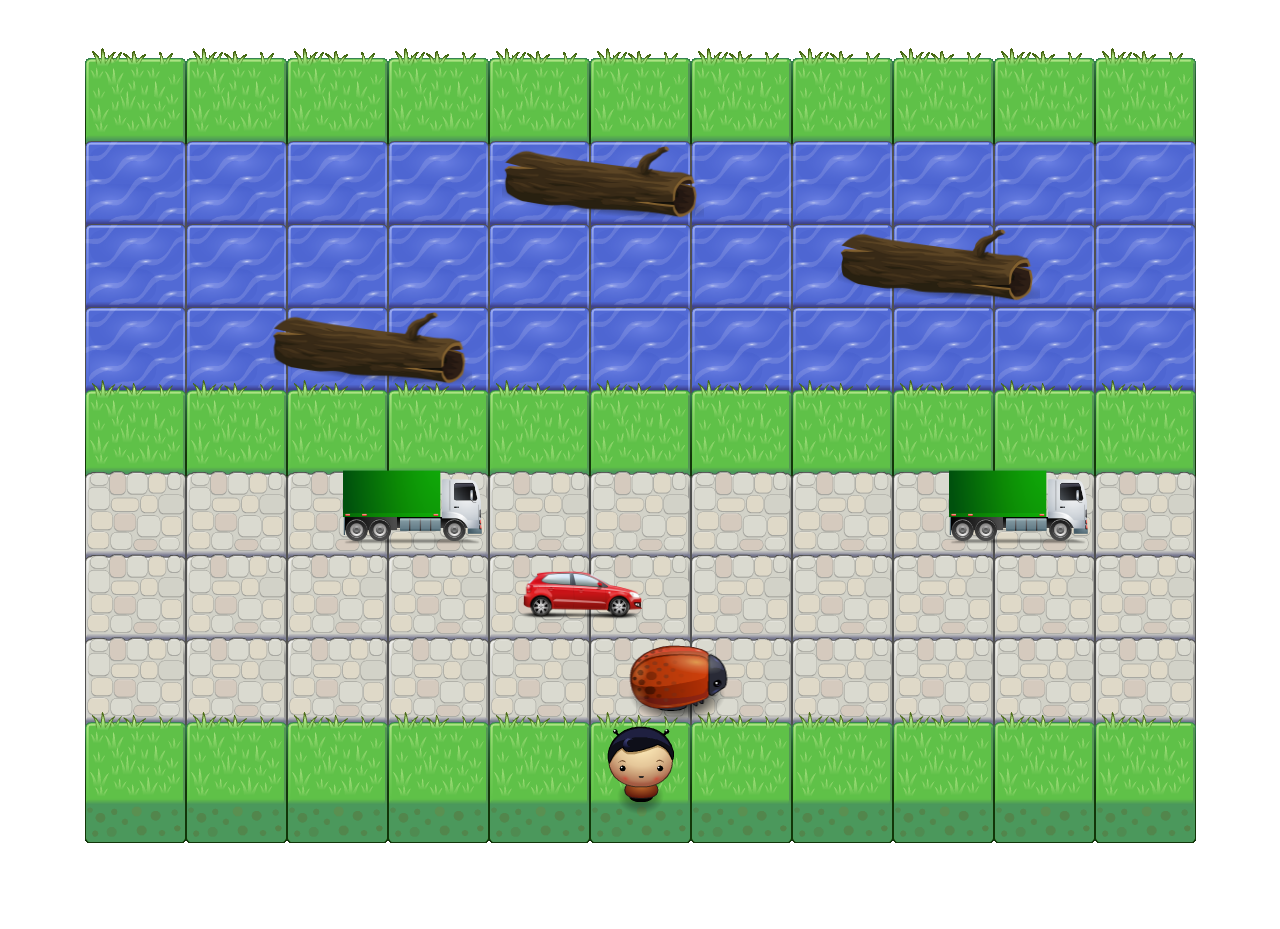
==== index.html @ 24498120 "Added sounds" ====
<!DOCTYPE html>
<html>

<head>
    <meta charset="UTF-8">
    <title>Effective JavaScript: Frogger</title>
    <link rel="stylesheet" href="css/style.css">
</head>

<body>
    <!-- The MODAL - by default styled not visible-->
    <div id="myModal" class="modal">
        <!-- Modal content -->
        <div class="modal_content" id="modal_container">
            <img class="close" id="close_btn" src="Images/close_button_grey.png" alt="close" onclick="modal(close_modal)" onmouseover="pointer(hover,this);" onmouseout="pointer(unhover,this);">
            <h2 id="modal_title">Projects</h2>
            <p id="modal_text"> </p>
            <div class="link_container" id="page_link_container">
                <a href=" " class="nav_link" id="page_link">See page here</a>
            </div>
            <div class="link_container" id="code_link_container">
                <a href=" " class="nav_link" id="code_link">See code here</a>
            </div>
            <!-- model close image button -->
            <img id="project_example_image" src="Images/image_not_available.png " alt="Screen shot of the Inventory App's products list.">
        </div>
    </div>
    <script src="js/resources.js"></script>
    <script src="js/howler.min.js"></script>
    <script src="js/app.js"></script>
    <script src="js/engine.js"></script>
    <script src="js/modal.js"></script>
</body>

</html>
---- css/style.css ----
body {
    text-align: center;
}

/* The Modal (background) */

.modal {
    /* Hidden by default */
    display: none;
    /* Stay in place */
    position: fixed;
    /* Sit on top */
    z-index: 1;
    /* Location of the box */
    padding-top: 100px;
    left: 0;
    top: 0;
    /* Full width */
    width: 100%;
    /* Full height */
    height: 100%;
    /* Enable scroll if needed */
    overflow: auto;
    /* Fallback color */
    background-color: rgb(0, 0, 0);
    background-color: rgba(0, 0, 0, 0.6);
}

/* Modal Content */

.modal_content {
    background-color: #0f0b03;
    color: #fff;
    margin: auto auto 120px auto;
    padding: 1% 3% 3% 3%;
    border: 5px solid #888;
    width: 60%;
    height: auto;
}

#modal_title {
    font-size: 3vw;
}

#modal_text {
    font-size: 2vw;
}

#project_example_image {
    margin-top: 2vw;
}
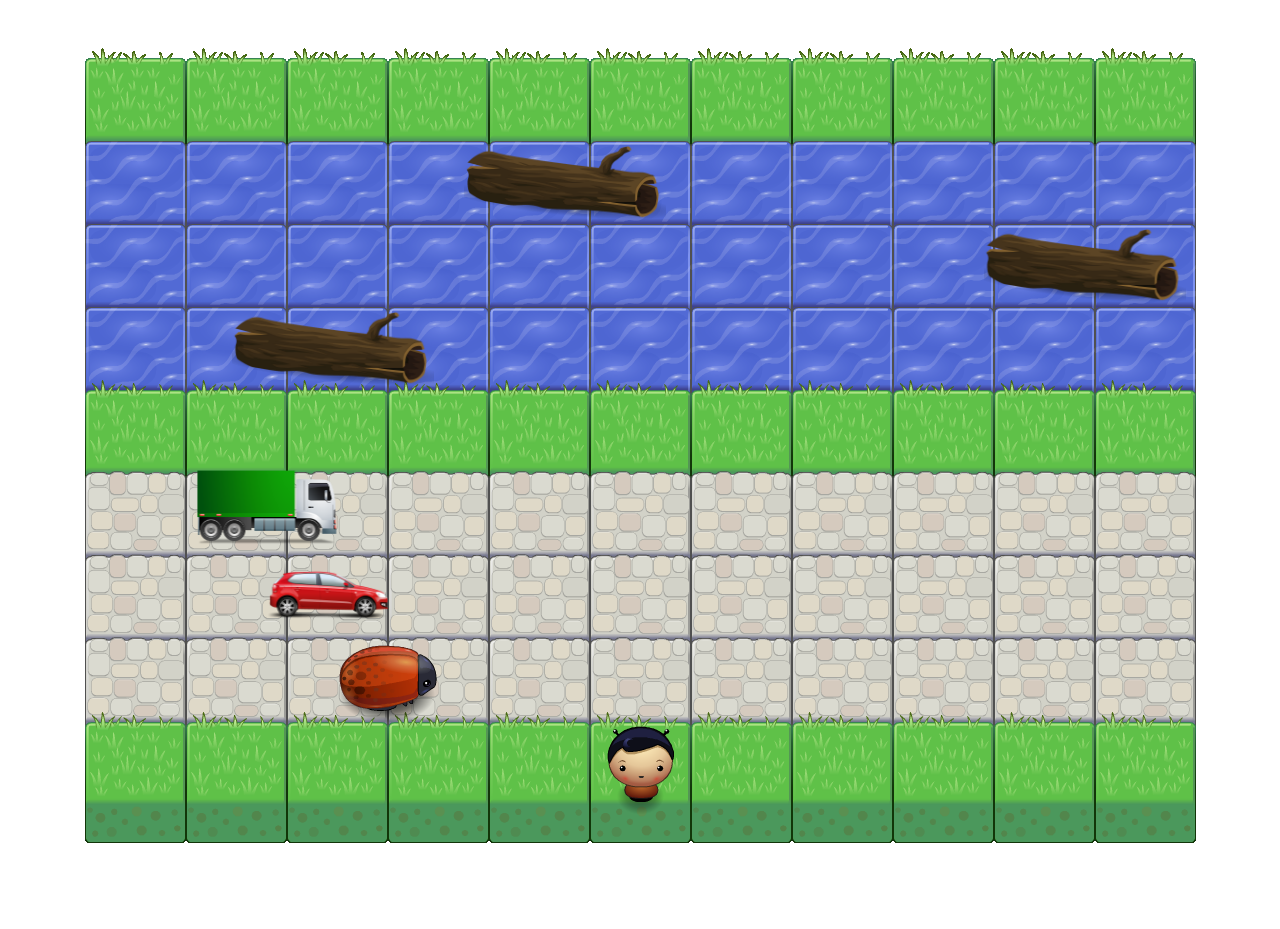
==== commit 78961fc2: "Cleaned modal" ====
--- a/index.html
+++ b/index.html
@@ -15,12 +15,6 @@
             <img class="close" id="close_btn" src="Images/close_button_grey.png" alt="close" onclick="modal(close_modal)" onmouseover="pointer(hover,this);" onmouseout="pointer(unhover,this);">
             <h2 id="modal_title">Projects</h2>
             <p id="modal_text"> </p>
-            <div class="link_container" id="page_link_container">
-                <a href=" " class="nav_link" id="page_link">See page here</a>
-            </div>
-            <div class="link_container" id="code_link_container">
-                <a href=" " class="nav_link" id="code_link">See code here</a>
-            </div>
             <!-- model close image button -->
             <img id="project_example_image" src="Images/image_not_available.png " alt="Screen shot of the Inventory App's products list.">
         </div>
@@ -32,4 +26,4 @@
     <script src="js/modal.js"></script>
 </body>
 
-</html>+</html>
--- a/css/style.css
+++ b/css/style.css
@@ -50,3 +50,15 @@
     margin-top: 2vw;
 }
 
+/* The Close Button */
+
+.close {
+    width: 3vw;
+    height: 3vw;
+    float: right;
+}
+
+.close:hover,
+.close:focus {
+    cursor: pointer;
+}
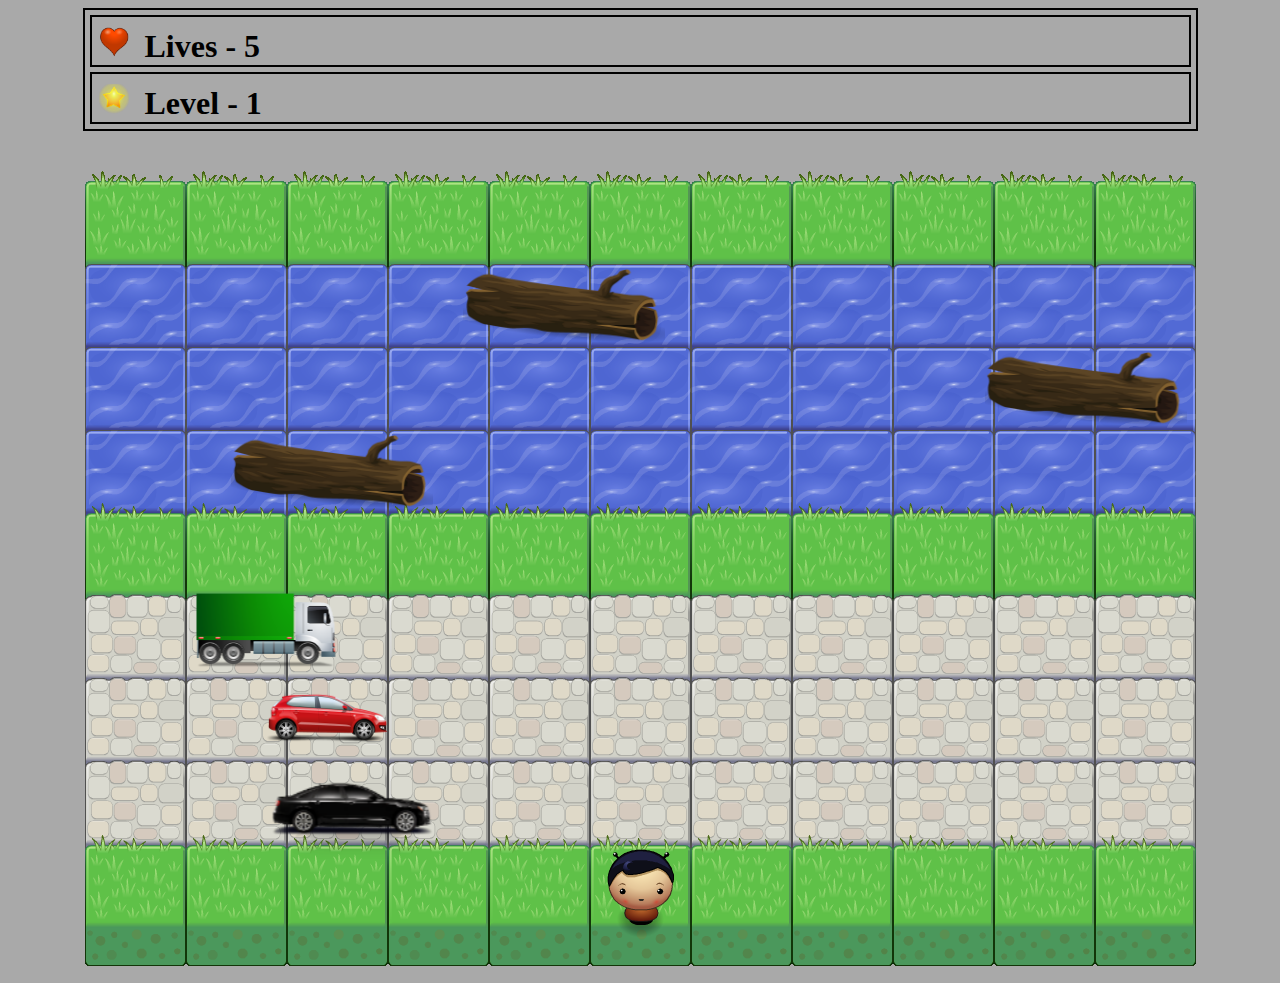
==== commit f50005d9: "Added info bar" ====
--- a/index.html
+++ b/index.html
@@ -8,11 +8,16 @@
 </head>
 
 <body>
+    <div class="info-container">
+        <h1 class="info"><img width="30" src="images/Heart.png"> Lives - <span> 5</span></h1>
+        <h1 class="info"><img width="30" src="images/Star.png"> Level - <span> 1</span></h1>
+    </div>
     <!-- The MODAL - by default styled not visible-->
     <div id="myModal" class="modal">
         <!-- Modal content -->
         <div class="modal_content" id="modal_container">
             <img class="close" id="close_btn" src="Images/close_button_grey.png" alt="close" onclick="modal(close_modal)" onmouseover="pointer(hover,this);" onmouseout="pointer(unhover,this);">
+            <img id="project_example_image" src="Images/image_not_available.png " alt="Screen shot of the Inventory App's products list.">
             <h2 id="modal_title">Projects</h2>
             <p id="modal_text"> </p>
             <!-- model close image button -->
@@ -26,4 +31,4 @@
     <script src="js/modal.js"></script>
 </body>
 
-</html>
+</html>--- a/css/style.css
+++ b/css/style.css
@@ -1,6 +1,30 @@
 body {
+    background-color: darkgray;
     text-align: center;
 }
+
+.info-container,
+.info {
+    margin: 0;
+    margin: 5px;
+    border: solid black 2px;
+}
+
+.info-container {
+    width: 1111px;
+    margin: 0 auto;
+}
+
+.info {
+    text-align: left;
+}
+
+img {
+    padding-left: 7.5px;
+    padding-top: 10px;
+    padding-right: 7.5px;
+}
+
 
 /* The Modal (background) */
 
@@ -26,6 +50,7 @@
     background-color: rgba(0, 0, 0, 0.6);
 }
 
+
 /* Modal Content */
 
 .modal_content {
@@ -50,6 +75,7 @@
     margin-top: 2vw;
 }
 
+
 /* The Close Button */
 
 .close {
@@ -61,4 +87,4 @@
 .close:hover,
 .close:focus {
     cursor: pointer;
-}
+}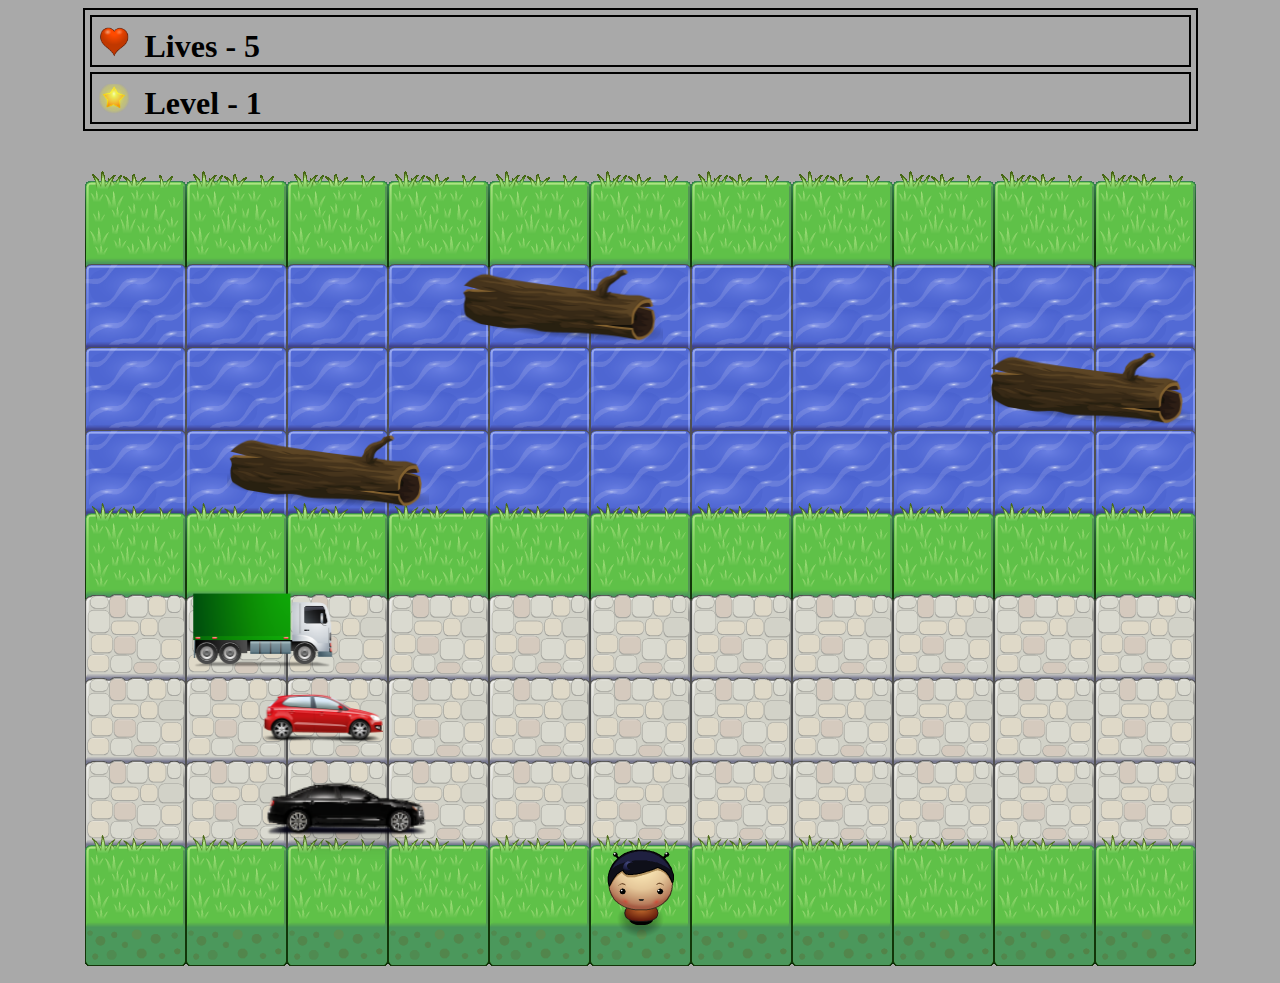
==== commit 90e40897: "Added info" ====
--- a/index.html
+++ b/index.html
@@ -31,4 +31,4 @@
     <script src="js/modal.js"></script>
 </body>
 
-</html>+</html>
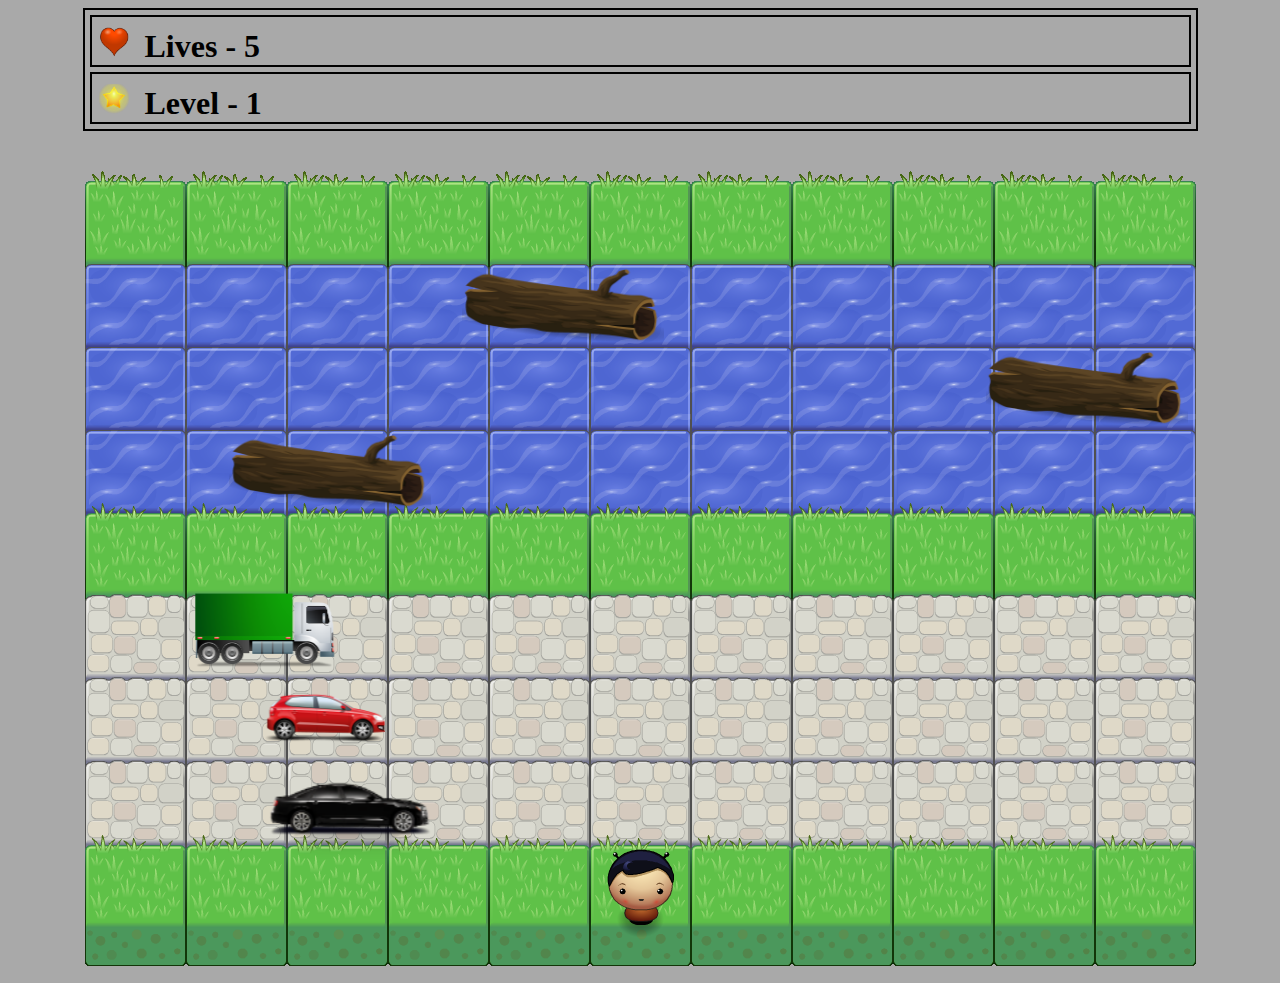
==== commit d23b8aa8: "Cleaned code" ====
--- a/index.html
+++ b/index.html
@@ -17,10 +17,7 @@
         <!-- Modal content -->
         <div class="modal_content" id="modal_container">
             <img class="close" id="close_btn" src="Images/close_button_grey.png" alt="close" onclick="modal(close_modal)" onmouseover="pointer(hover,this);" onmouseout="pointer(unhover,this);">
-            <img id="project_example_image" src="Images/image_not_available.png " alt="Screen shot of the Inventory App's products list.">
             <h2 id="modal_title">Projects</h2>
-            <p id="modal_text"> </p>
-            <!-- model close image button -->
             <img id="project_example_image" src="Images/image_not_available.png " alt="Screen shot of the Inventory App's products list.">
         </div>
     </div>
@@ -31,4 +28,4 @@
     <script src="js/modal.js"></script>
 </body>
 
-</html>
+</html>--- a/css/style.css
+++ b/css/style.css
@@ -87,4 +87,4 @@
 .close:hover,
 .close:focus {
     cursor: pointer;
-}+}
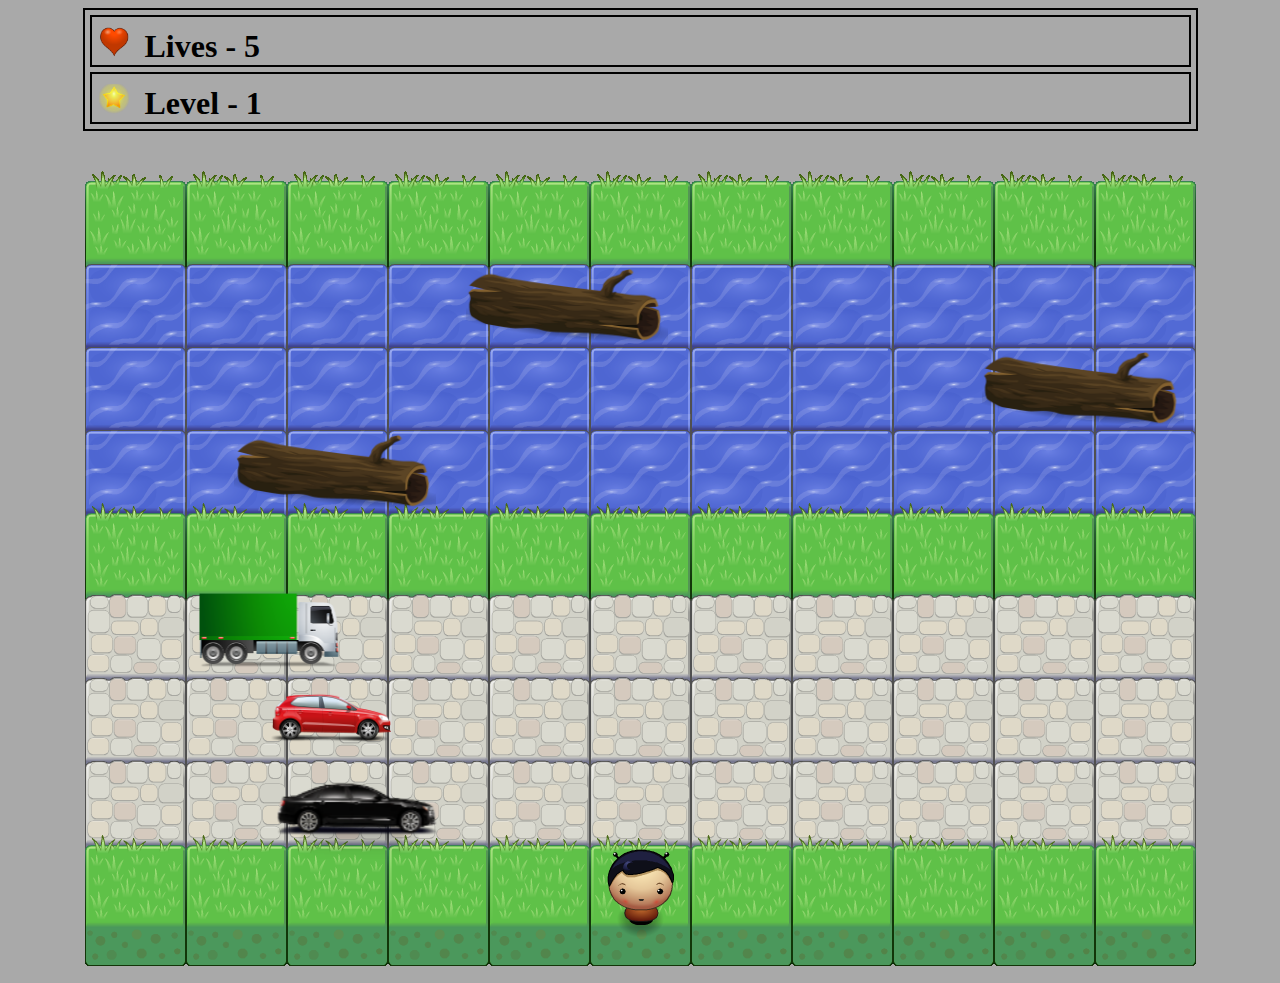
==== commit 71964205: "cleaning" ====
--- a/index.html
+++ b/index.html
@@ -9,8 +9,8 @@
 
 <body>
     <div class="info-container">
-        <h1 class="info"><img width="30" src="images/Heart.png"> Lives - <span> 5</span></h1>
-        <h1 class="info"><img width="30" src="images/Star.png"> Level - <span> 1</span></h1>
+        <h1 class="info"><img width="30" src="images/Heart.png"> Lives - <span id="lives">5</span></h1>
+        <h1 class="info"><img width="30" src="images/Star.png"> Level - <span id="level">1</span></h1>
     </div>
     <!-- The MODAL - by default styled not visible-->
     <div id="myModal" class="modal">
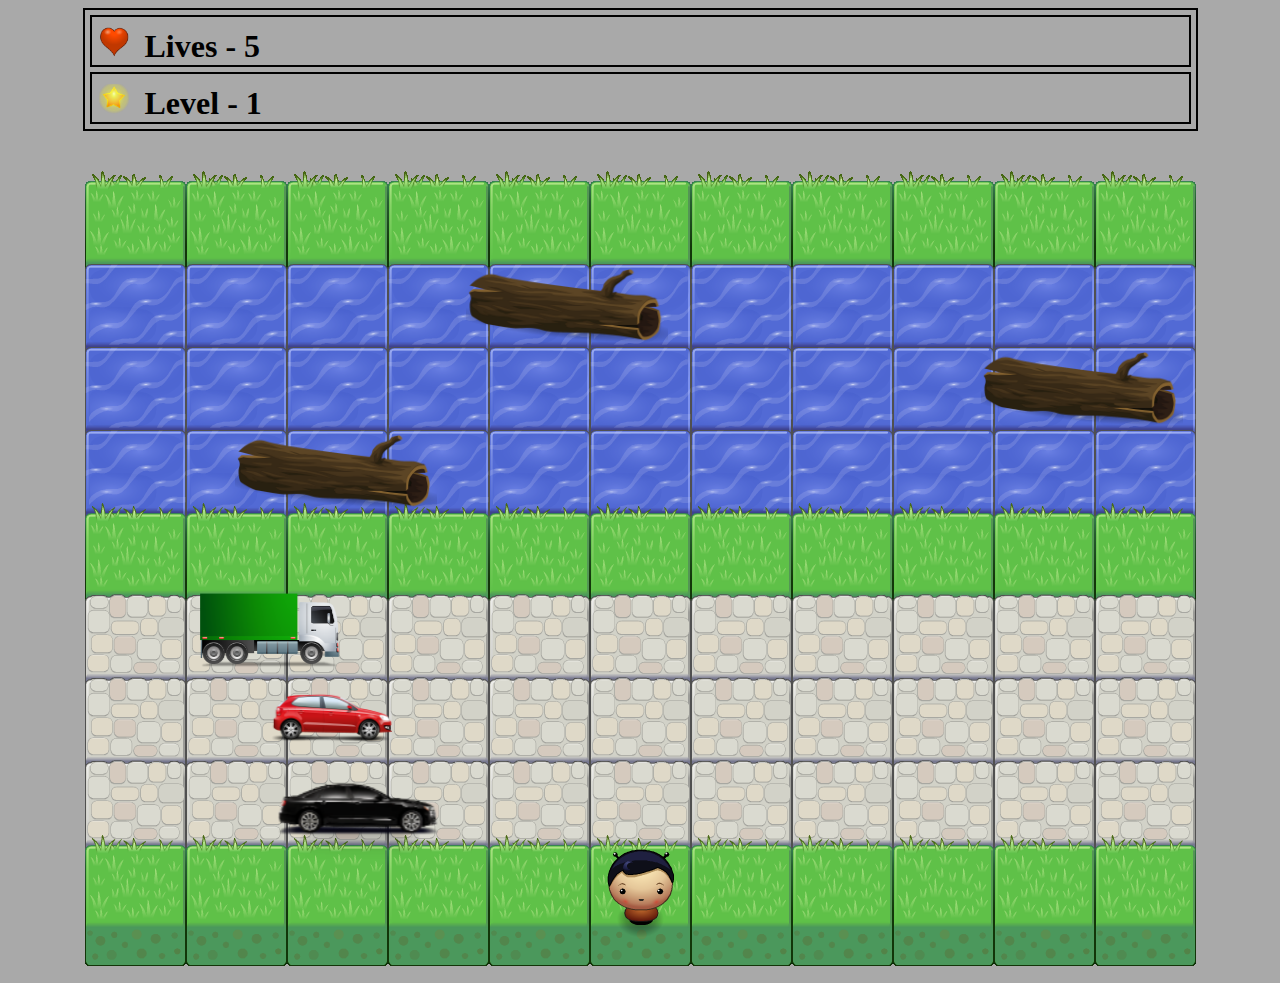
==== commit 1fc366c3: "Changes for images" ====
--- a/index.html
+++ b/index.html
@@ -18,14 +18,15 @@
         <div class="modal_content" id="modal_container">
             <img class="close" id="close_btn" src="Images/close_button_grey.png" alt="close" onclick="modal(close_modal)" onmouseover="pointer(hover,this);" onmouseout="pointer(unhover,this);">
             <h2 id="modal_title">Projects</h2>
-            <img id="project_example_image" src="Images/image_not_available.png " alt="Screen shot of the Inventory App's products list.">
+            <img id="modal_image" src="Images/image_not_available.png " alt="Action image">
         </div>
     </div>
+    <script src="js/modal.js"></script>
     <script src="js/resources.js"></script>
     <script src="js/howler.min.js"></script>
     <script src="js/app.js"></script>
     <script src="js/engine.js"></script>
-    <script src="js/modal.js"></script>
+    
 </body>
 
-</html>+</html>
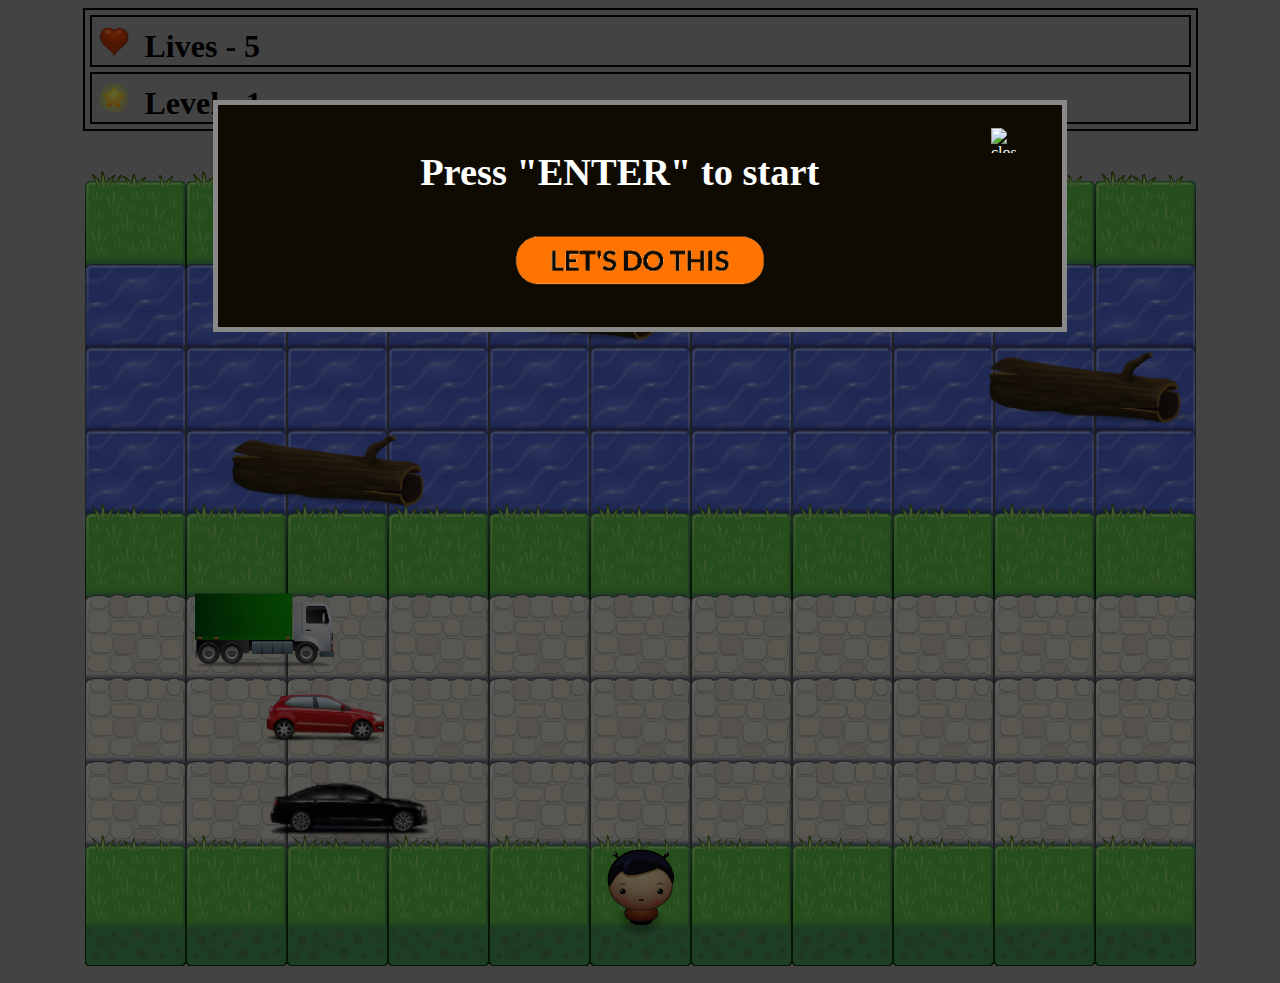
==== commit 66eba4b1: "Validated and beautified html" ====
--- a/index.html
+++ b/index.html
@@ -2,15 +2,17 @@
 <html>
 
 <head>
-    <meta charset="UTF-8">
+    <meta charset="utf-8">
+    <meta http-equiv="X-UA-Compatible" content="IE=edge">
+    <meta name="viewport" content="width=device-width, initial-scale=1">
     <title>Effective JavaScript: Frogger</title>
     <link rel="stylesheet" href="css/style.css">
 </head>
 
 <body>
     <div class="info-container">
-        <h1 class="info"><img width="30" src="images/Heart.png"> Lives - <span id="lives">5</span></h1>
-        <h1 class="info"><img width="30" src="images/Star.png"> Level - <span id="level">1</span></h1>
+        <h1 class="info"><img width="30" src="images/Heart.png" alt="Lives heart icon"> Lives - <span id="lives">5</span></h1>
+        <h1 class="info"><img width="30" src="images/Star.png" alt="Level star icon"> Level - <span id="level">1</span></h1>
     </div>
     <!-- The MODAL - by default styled not visible-->
     <div id="myModal" class="modal">
@@ -26,7 +28,7 @@
     <script src="js/howler.min.js"></script>
     <script src="js/app.js"></script>
     <script src="js/engine.js"></script>
-    
+
 </body>
 
 </html>
--- a/css/style.css
+++ b/css/style.css
@@ -79,8 +79,8 @@
 /* The Close Button */
 
 .close {
-    width: 3vw;
-    height: 3vw;
+    width: 2vw;
+    height: 2vw;
     float: right;
 }
 
